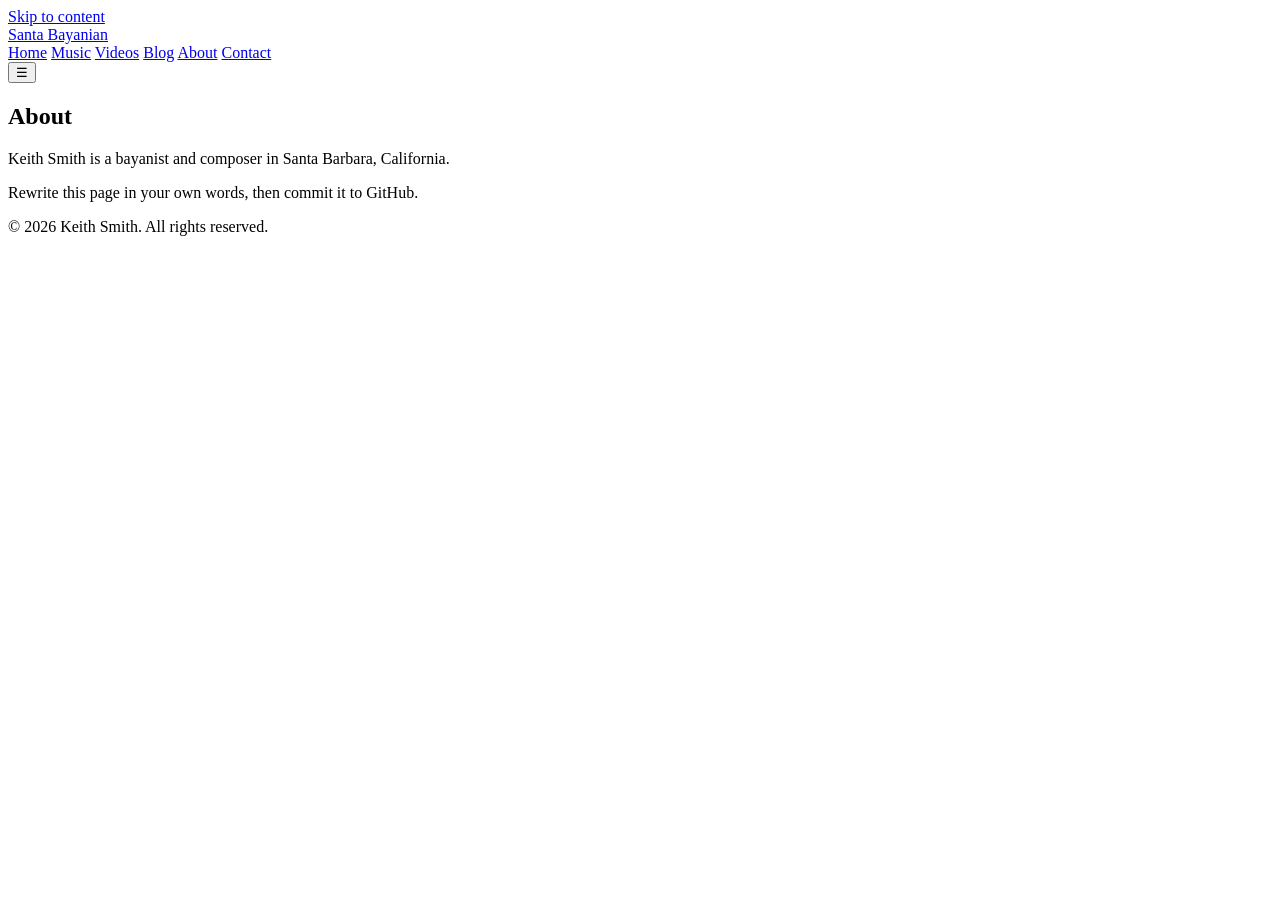
==== pages/about/index.html @ 48ca8ce8 "Add About page as GitHub-owned source of truth" ====
<!DOCTYPE html>
<html lang="en">
<head>
  <meta charset="utf-8">
  <meta name="viewport" content="width=device-width, initial-scale=1">
  <title>About — Santa Bayanian</title>
  <meta name="description" content="Keith Smith, bayanist and composer in Santa Barbara, California.">
  <meta name="theme-color" content="#0c0a0b">
  <link rel="stylesheet" href="/css/site.css">
  <link rel="stylesheet" href="/css/theme.css">
</head>
<body>
<a class="skip" href="#content">Skip to content</a>
<header class="site-header">
  <div class="bar">
    <a class="wordmark" href="/">Santa Bayanian</a>
    <nav class="desk-nav" aria-label="Primary">
      <a href="/">Home</a>
      <a href="/albums/">Music</a>
      <a href="/videos/">Videos</a>
      <a href="/blog/">Blog</a>
      <a href="/about/" aria-current="page" class="active">About</a>
      <a href="/contact/">Contact</a>
    </nav>
    <button class="icon-btn menu-btn" type="button" aria-label="Open menu">☰</button>
  </div>
</header>
<main id="content">
  <section class="wrap section">
    <h1>About</h1>
    <!-- Edit the copy below. This file is the source of truth: pages/about/index.html in the GitHub repo. -->
    <p>Keith Smith is a bayanist and composer in Santa Barbara, California.</p>
    <p>Rewrite this page in your own words, then commit it to GitHub.</p>
  </section>
</main>
<footer class="site-footer">
  <p class="copy">© <span id="year">2026</span> Keith Smith. All rights reserved.</p>
</footer>
<script src="/js/site.js" defer></script>
<script src="/js/theme.js" defer></script>
</body>
</html>
---- css/theme.css ----
/* Additive forest / mascot atmosphere. Loaded after site.css. */

.hero-photo {
  position: relative;
  overflow: hidden;
  background: #140c0e;
  min-height: 22rem;
}

.hero-photo img,
.hero-photo video {
  position: absolute;
  inset: 0;
  width: 100%;
  height: 100%;
  object-fit: contain;
  object-position: center 28%;
  display: block;
  background: transparent;
}

.hero-photo img { z-index: 1; }
.hero-photo video {
  z-index: 2;
  opacity: 0;
  pointer-events: none;
}
.hero-photo video.is-ready { opacity: 1; }

.hero-photo::after {
  content: "";
  position: absolute;
  inset: 0;
  z-index: 3;
  pointer-events: none;
  background:
    linear-gradient(90deg, rgba(12, 10, 11, 0.88) 0%, rgba(12, 10, 11, 0.45) 42%, rgba(12, 10, 11, 0.16) 100%),
    linear-gradient(0deg, rgba(12, 10, 11, 0.55) 0%, transparent 42%);
}

@media (max-width: 720px) {
  .hero-photo { min-height: 26rem; }
}

.hero-copy {
  position: relative;
  z-index: 4;
  color: #f6efe6;
  text-shadow: 0 1px 12px rgba(0, 0, 0, 0.55);
}

.mascot-band,
[data-mascot-reel],
[data-theme-atmosphere],
.theme-atmosphere { display: none !important; }

.title-with-mascot {
  display: flex;
  align-items: center;
  justify-content: space-between;
  gap: 1.25rem;
  flex-wrap: wrap;
}
.title-with-mascot h1 { margin: 0; }
.blog-title-mascot {
  display: block;
  height: 13rem;
  width: auto;
  max-width: 16rem;
  object-fit: contain;
  background: transparent !important;
  flex: 0 0 auto;
}

img[src$=".png"],
img[src$=".PNG"],
img[src$=".webp"] {
  background-color: transparent !important;
  background-image: none !important;
}

html.is-blog-post .hero-photo,
html.is-blog-post .blog-title-mascot,
html.is-blog-post [data-theme-atmosphere] {
  display: none !important;
}

.blog-list img,
.post-card img,
article img,
.post-body img,
.blog-body img {
  display: block;
  max-width: 100%;
  height: auto;
  background: transparent;
}

.release-grid,
.journal-grid,
.video-grid {
  display: grid;
  gap: 1.25rem;
  grid-template-columns: 1fr;
}
@media (min-width: 720px) {
  .release-grid,
  .journal-grid { grid-template-columns: repeat(auto-fit, minmax(16rem, 1fr)); }
}
.release-card a,
.journal-teaser a,
.post-card a { color: inherit; text-decoration: none; }
.release-card img,
.journal-teaser img,
.post-card img {
  width: 100%;
  height: auto;
  display: block;
  border-radius: 0.35rem;
}

.video-card h2 { margin: 0.75rem 0 0.35rem; font-size: 1.35rem; }
.video-embed {
  position: relative;
  width: 100%;
  aspect-ratio: 16 / 9;
  background: #140c0e;
  border-radius: 0.35rem;
  overflow: hidden;
}
.video-embed iframe {
  position: absolute;
  inset: 0;
  width: 100%;
  height: 100%;
  border: 0;
}

@media (prefers-reduced-motion: reduce) {
  .hero-photo video { display: none; }
}
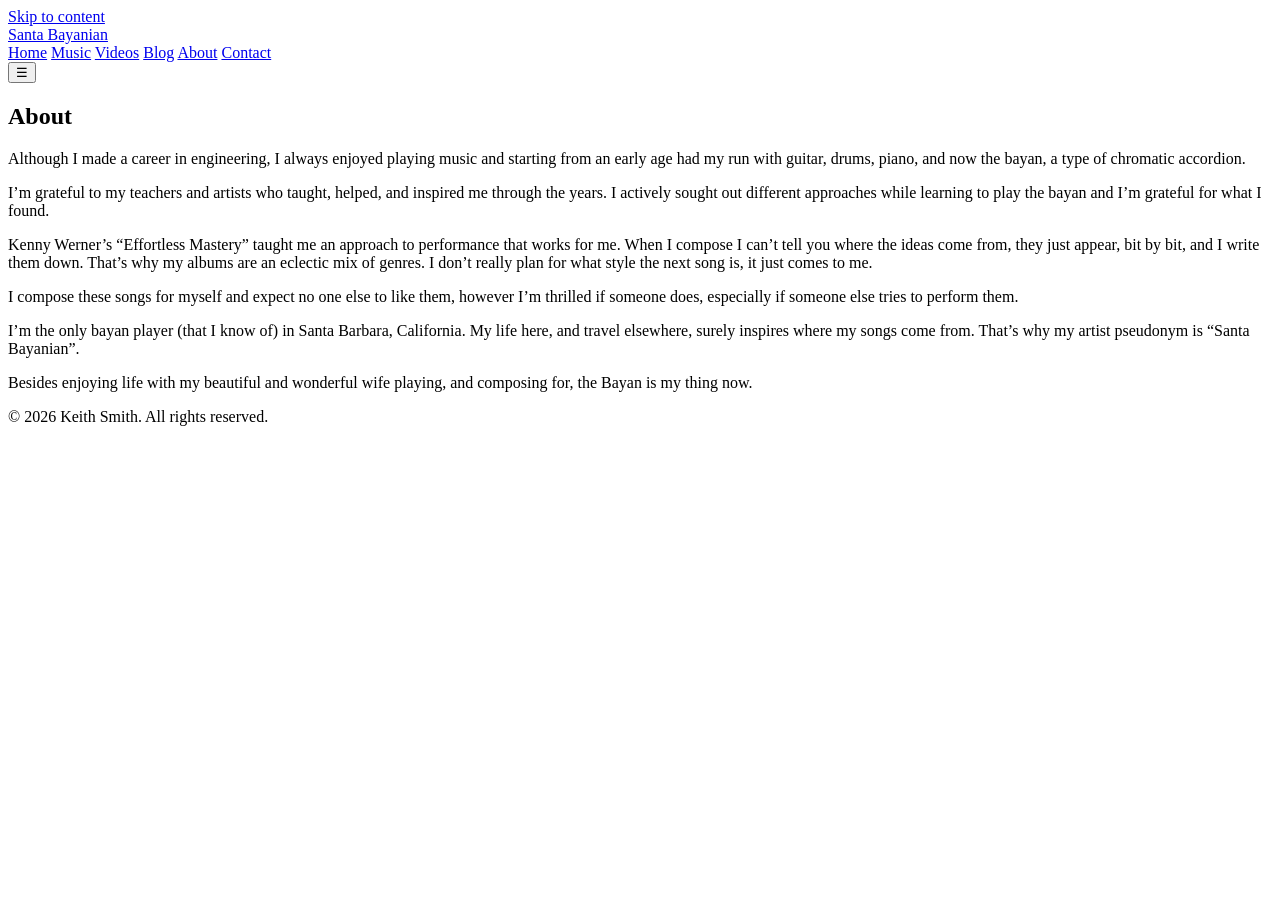
==== commit 1d923079: "Revise About page content with personal background Updated the About page with a detailed personal b" ====
--- a/pages/about/index.html
+++ b/pages/about/index.html
@@ -29,8 +29,12 @@
   <section class="wrap section">
     <h1>About</h1>
     <!-- Edit the copy below. This file is the source of truth: pages/about/index.html in the GitHub repo. -->
-    <p>Keith Smith is a bayanist and composer in Santa Barbara, California.</p>
-    <p>Rewrite this page in your own words, then commit it to GitHub.</p>
+    <p>Although I made a career in engineering, I always enjoyed playing music and starting from an early age had my run with guitar, drums, piano, and now the bayan, a type of chromatic accordion.</p>
+<p>I’m grateful to my teachers and artists who taught, helped, and inspired me through the years. I actively sought out different approaches while learning to play the bayan and I’m grateful for what I found.</p>
+<p>Kenny Werner’s “Effortless Mastery” taught me an approach to performance that works for me. When I compose I can’t tell you where the ideas come from, they just appear, bit by bit, and I write them down. That’s why my albums are an eclectic mix of genres. I don’t really plan for what style the next song is, it just comes to me.</p>
+<p>I compose these songs for myself and expect no one else to like them, however I’m thrilled if someone does, especially if someone else tries to perform them.</p>
+<p>I’m the only bayan player (that I know of) in Santa Barbara, California. My life here, and travel elsewhere, surely inspires where my songs come from. That’s why my artist pseudonym is “Santa Bayanian”.</p>
+<p>Besides enjoying life with my beautiful and wonderful wife playing, and composing for, the Bayan is my thing now.</p>
   </section>
 </main>
 <footer class="site-footer">
